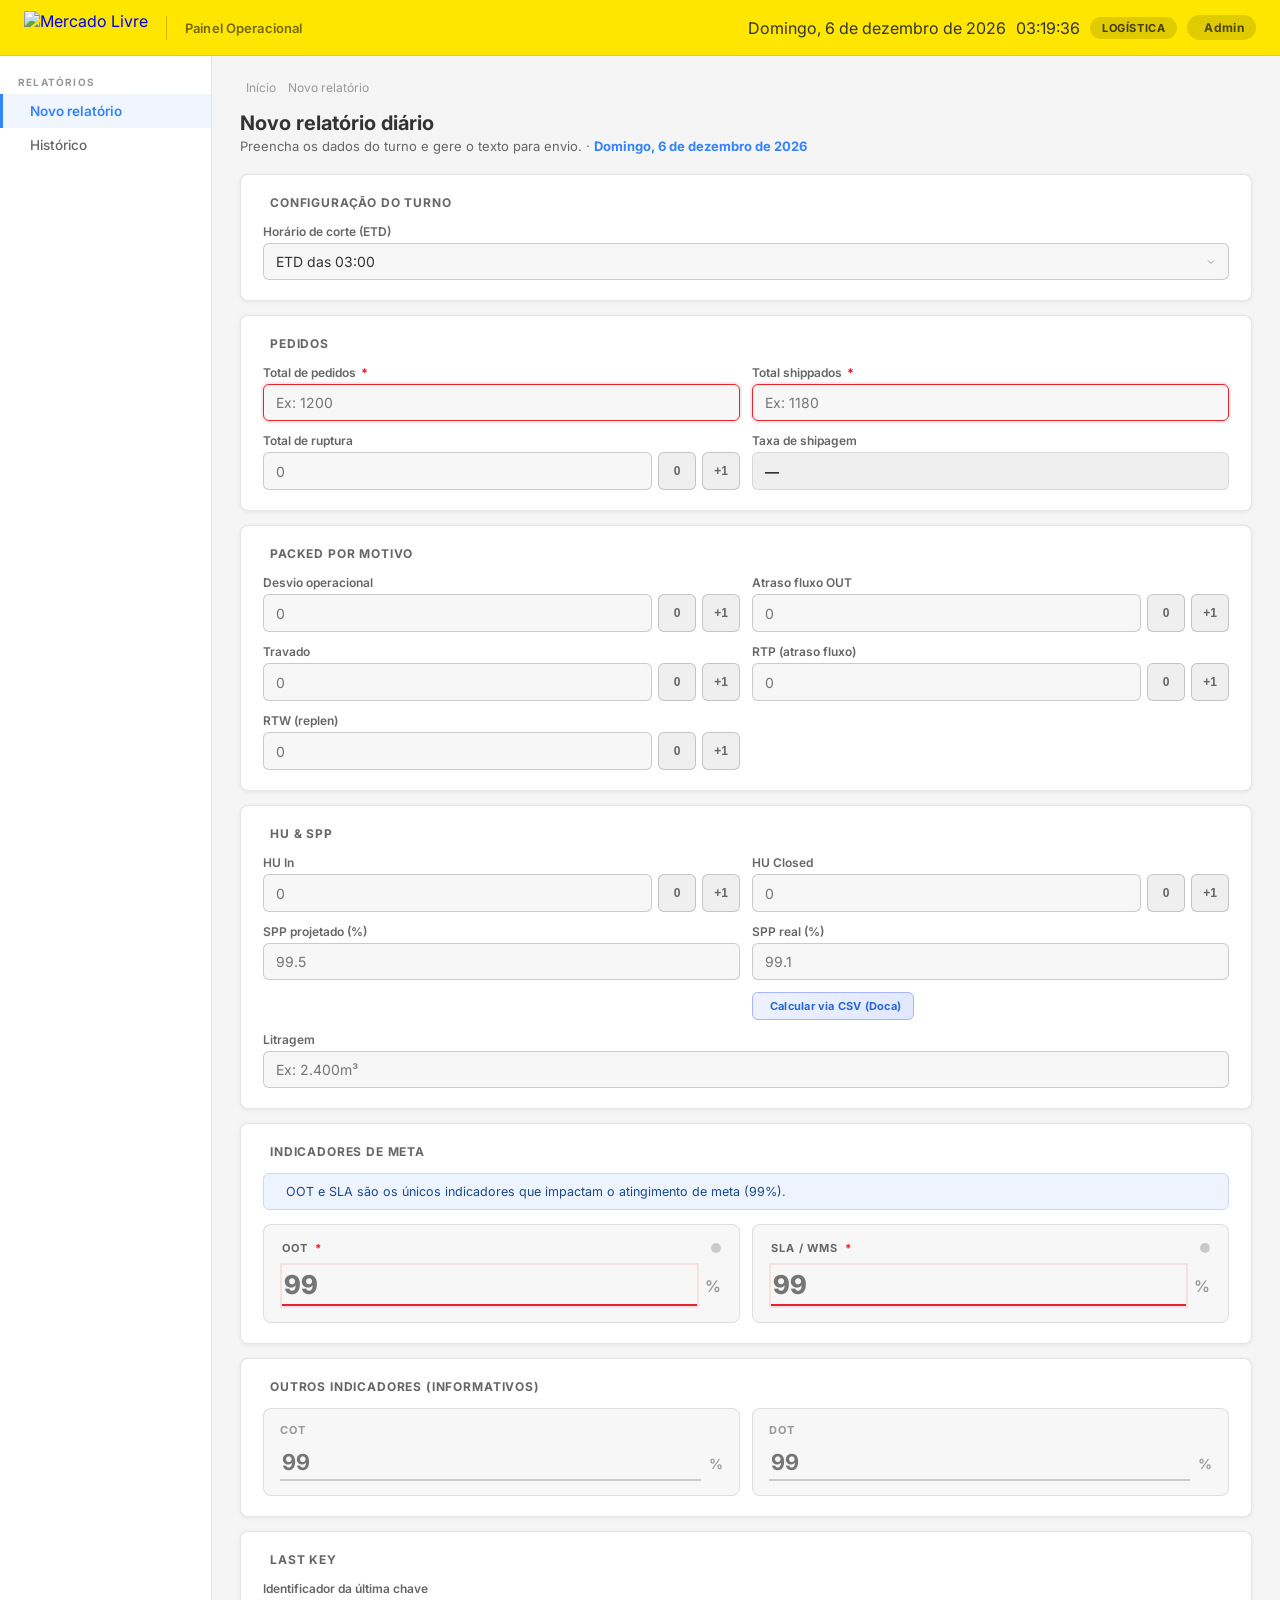
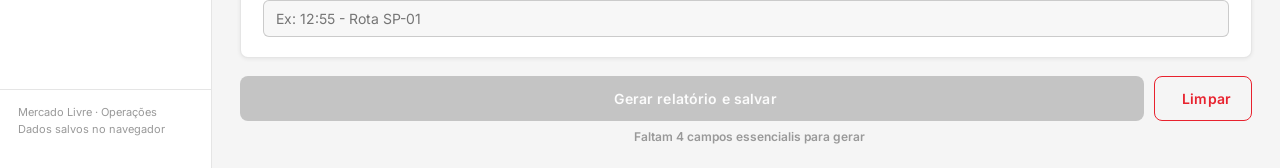
==== index.html @ 7a59d112 "Painel logístico + controle de docas admin (Firebase ML)" ====
<!DOCTYPE html>
<html lang="pt-BR">
<head>
<meta charset="UTF-8">
<meta name="viewport" content="width=device-width, initial-scale=1.0">
<title>Painel Logístico · Mercado Livre</title>
<link rel="icon" type="image/svg+xml" href="assets/favicon.svg">
<link rel="stylesheet" href="https://cdn.jsdelivr.net/npm/@tabler/icons-webfont@2.44.0/tabler-icons.min.css">
<link rel="stylesheet" href="style.css">

<!-- Bibliotecas externas -->
<script src="https://cdnjs.cloudflare.com/ajax/libs/Chart.js/4.4.1/chart.umd.js"></script>
</head>
<body>

<div id="app-root" class="app-root">

  <header class="header">
    <a class="header-brand" href="#">
      <img class="header-logo" src="https://bring.com.br/blog/wp-content/uploads/2018/05/Mercado-Livre-logo.png" alt="Mercado Livre">
    </a>
    <div class="header-div"></div>
    <span class="header-label">Painel Operacional</span>
    <div class="header-right">
      <span id="header-date"></span>
      <span id="header-clock"></span>
      <div class="header-badge">Logística</div>
      <a href="admin.html" class="header-admin-btn" title="Painel Administrativo">
        <i class="ti ti-shield-lock"></i>Admin
      </a>
    </div>
  </header>

  <div class="layout">
    <nav class="sidebar" aria-label="Navegação">
      <div class="sidebar-sec">Relatórios</div>
      <div class="nav-item active" id="nav-form" data-tab="form"><i class="ti ti-file-plus"></i>Novo relatório</div>
      <div class="nav-item" id="nav-hist" data-tab="hist"><i class="ti ti-history"></i>Histórico</div>
      <div class="sidebar-foot">
        <div class="sidebar-foot-txt">Mercado Livre · Operações<br>Dados salvos no navegador</div>
      </div>
    </nav>

    <main class="main">

      <!-- ── NOVO RELATÓRIO ── -->
      <section class="panel active" id="panel-form">
        <div class="breadcrumb"><i class="ti ti-home"></i><span>Início</span><i class="ti ti-chevron-right"></i><span>Novo relatório</span></div>
        <div class="pg-title">Novo relatório diário</div>
        <div class="pg-sub">Preencha os dados do turno e gere o texto para envio. · <strong id="pg-date-display" style="color:var(--ml-blue);"></strong></div>


        <div class="card">
          <div class="card-title"><i class="ti ti-clock"></i>Configuração do turno</div>
          <div class="g2">
            <div class="fld full">
              <label>Horário de corte (ETD)</label>
              <select id="etd">
                <option value="03">ETD das 03:00</option>
                <option value="01">ETD das 01:00</option>
                <option value="22">ETD das 22:00</option>
                <option value="21">ETD das 21:00</option>
              </select>
            </div>
          </div>
        </div>

        <div class="card">
          <div class="card-title"><i class="ti ti-package"></i>Pedidos</div>
          <div class="g2">
            <div class="fld"><label>Total de pedidos <span class="req-mark">*</span></label><input type="number" inputmode="numeric" id="totalPedidos" placeholder="Ex: 1200" min="0"></div>
            <div class="fld"><label>Total shippados <span class="req-mark">*</span></label><input type="number" inputmode="numeric" id="totalShippados" placeholder="Ex: 1180" min="0"></div>
            <div class="fld">
              <label>Total de ruptura</label>
              <div class="inline-inc">
                <input type="number" inputmode="numeric" id="ruptura" placeholder="0" min="0">
                <button class="btn-quick-inc" data-target="ruptura" data-val="0" type="button">0</button>
                <button class="btn-quick-inc" data-target="ruptura" data-add="1" type="button">+1</button>
              </div>
            </div>
            <div class="fld"><label>Taxa de shipagem</label><div class="computed" id="taxaShip">—</div></div>
          </div>
        </div>

        <div class="card">
          <div class="card-title"><i class="ti ti-box"></i>Packed por motivo</div>
          <div class="g2">
            <div class="fld">
              <label>Desvio operacional</label>
              <div class="inline-inc">
                <input type="number" inputmode="numeric" id="packedDesvio" placeholder="0" min="0">
                <button class="btn-quick-inc" data-target="packedDesvio" data-val="0" type="button">0</button>
                <button class="btn-quick-inc" data-target="packedDesvio" data-add="1" type="button">+1</button>
              </div>
            </div>
            <div class="fld">
              <label>Atraso fluxo OUT</label>
              <div class="inline-inc">
                <input type="number" inputmode="numeric" id="packedAtraso" placeholder="0" min="0">
                <button class="btn-quick-inc" data-target="packedAtraso" data-val="0" type="button">0</button>
                <button class="btn-quick-inc" data-target="packedAtraso" data-add="1" type="button">+1</button>
              </div>
            </div>
            <div class="fld">
              <label>Travado</label>
              <div class="inline-inc">
                <input type="number" inputmode="numeric" id="packedTravado" placeholder="0" min="0">
                <button class="btn-quick-inc" data-target="packedTravado" data-val="0" type="button">0</button>
                <button class="btn-quick-inc" data-target="packedTravado" data-add="1" type="button">+1</button>
              </div>
            </div>
            <div class="fld">
              <label>RTP (atraso fluxo)</label>
              <div class="inline-inc">
                <input type="number" inputmode="numeric" id="rtpRtp" placeholder="0" min="0">
                <button class="btn-quick-inc" data-target="rtpRtp" data-val="0" type="button">0</button>
                <button class="btn-quick-inc" data-target="rtpRtp" data-add="1" type="button">+1</button>
              </div>
            </div>
            <div class="fld">
              <label>RTW (replen)</label>
              <div class="inline-inc">
                <input type="number" inputmode="numeric" id="rtwReplen" placeholder="0" min="0">
                <button class="btn-quick-inc" data-target="rtwReplen" data-val="0" type="button">0</button>
                <button class="btn-quick-inc" data-target="rtwReplen" data-add="1" type="button">+1</button>
              </div>
            </div>
          </div>
        </div>

        <div class="card">
          <div class="card-title"><i class="ti ti-stack-2"></i>HU &amp; SPP</div>
          <div class="g2">
            <div class="fld">
              <label>HU In</label>
              <div class="inline-inc">
                <input type="number" inputmode="numeric" id="huIn" placeholder="0" min="0">
                <button class="btn-quick-inc" data-target="huIn" data-val="0" type="button">0</button>
                <button class="btn-quick-inc" data-target="huIn" data-add="1" type="button">+1</button>
              </div>
            </div>
            <div class="fld">
              <label>HU Closed</label>
              <div class="inline-inc">
                <input type="number" inputmode="numeric" id="huClosed" placeholder="0" min="0">
                <button class="btn-quick-inc" data-target="huClosed" data-val="0" type="button">0</button>
                <button class="btn-quick-inc" data-target="huClosed" data-add="1" type="button">+1</button>
              </div>
            </div>
            <div class="fld"><label>SPP projetado (%)</label><input type="number" id="sppProj" placeholder="99.5" step="0.1" min="0" max="100"></div>
            <div class="fld">
              <label>SPP real (%)</label>
              <input type="number" id="sppReal" placeholder="99.1" step="0.1" min="0" max="100">
              <div class="spp-csv-upload">
                <input type="file" id="csvSppFile" accept=".csv" style="display:none;">
                <button class="spp-csv-btn" type="button" id="btn-csv-spp">
                  <i class="ti ti-file-spreadsheet"></i>Calcular via CSV (Doca)
                </button>
              </div>
              <div class="spp-csv-result" id="sppCsvResult"></div>
            </div>
            <div class="fld full"><label>Litragem</label><input type="text" id="litragem" placeholder="Ex: 2.400m³"></div>
          </div>
        </div>

        <div class="card">
          <div class="card-title"><i class="ti ti-target"></i>Indicadores de meta</div>
          <div class="info-note" style="margin-bottom:14px;"><i class="ti ti-info-circle"></i>OOT e SLA são os únicos indicadores que impactam o atingimento de meta (99%).</div>
          <div class="kpi-meta-grid">
            <div class="kpi-meta-card">
              <div class="kpi-meta-label">OOT <span class="req-mark">*</span><span class="kpi-dot" id="d-oot"></span></div>
              <div class="kpi-meta-row"><input type="number" id="oot" placeholder="99" step="0.1" min="0" max="100"><span class="unit">%</span></div>
              <div id="tag-oot"></div>
            </div>
            <div class="kpi-meta-card">
              <div class="kpi-meta-label">SLA / WMS <span class="req-mark">*</span><span class="kpi-dot" id="d-sla"></span></div>
              <div class="kpi-meta-row"><input type="number" id="sla" placeholder="99" step="0.1" min="0" max="100"><span class="unit">%</span></div>
              <div id="tag-sla"></div>
            </div>
          </div>
          <div id="liveStatus" style="display:none;"></div>
        </div>

        <div class="card">
          <div class="card-title"><i class="ti ti-gauge"></i>Outros indicadores (informativos)</div>
          <div class="kpi-info-grid">
            <div class="kpi-info-card">
              <div class="kpi-info-label">COT</div>
              <div class="kpi-info-row"><input type="number" id="cot" placeholder="99" step="0.1" min="0" max="100"><span class="unit">%</span></div>
            </div>
            <div class="kpi-info-card">
              <div class="kpi-info-label">DOT</div>
              <div class="kpi-info-row"><input type="number" id="dot" placeholder="99" step="0.1" min="0" max="100"><span class="unit">%</span></div>
            </div>
          </div>
        </div>

        <div class="card">
          <div class="card-title"><i class="ti ti-key"></i>Last Key</div>
          <div class="g1">
            <div class="fld"><label>Identificador da última chave</label><input type="text" id="lastKey" placeholder="Ex: 12:55 - Rota SP-01"></div>
          </div>
        </div>

        <div style="display:flex;gap:10px;margin-top:18px;">
          <button class="btn btn-primary" id="btnGerar" disabled style="margin-top:0;flex:1;">
            <i class="ti ti-file-description"></i>Gerar relatório e salvar
          </button>
          <button class="btn btn-outline btn-danger" id="btn-limpar-campos" style="padding:13px 20px;border-radius:var(--radius);font-size:14px;">
            <i class="ti ti-eraser"></i>Limpar
          </button>
        </div>
        <div class="validation-counter" id="validationCounter">
          <i class="ti ti-alert-circle"></i>
          <span id="validationText">Preencha os campos essenciais para gerar</span>
        </div>

        <div id="outWrap" style="display:none;margin-top:18px;">
          <div class="card">
            <div class="out-header">
              <span class="out-label">Texto gerado</span>
              <div style="display:flex;gap:8px;">
                <button class="btn-copy" id="btn-copiar"><i class="ti ti-copy" style="font-size:13px;"></i>Copiar</button>
              </div>
            </div>
            <textarea id="output" readonly></textarea>
            <button class="btn btn-wa" id="btn-whatsapp">
              <i class="ti ti-brand-whatsapp"></i>Abrir no WhatsApp
            </button>
          </div>
        </div>
      </section>

      <!-- ── HISTÓRICO ── -->
      <section class="panel" id="panel-hist">
        <div class="breadcrumb"><i class="ti ti-home"></i><span>Início</span><i class="ti ti-chevron-right"></i><span>Histórico</span></div>
        <div class="pg-title">Histórico de relatórios</div>
        <div class="pg-sub">Relatórios salvos localmente neste navegador.</div>
        <div class="hist-toolbar">
          <span class="hist-count" id="histCount"></span>
          <div class="hist-actions">
            <button class="btn btn-green" id="btn-export-csv"><i class="ti ti-table-export"></i>Exportar tudo (CSV)</button>
            <button class="btn btn-danger" id="btn-limpar-tudo"><i class="ti ti-trash"></i>Limpar tudo</button>
          </div>
        </div>
        <div id="histList"></div>
      </section>

    </main>
  </div>

  <nav class="mobile-nav" aria-label="Navegação mobile">
    <button id="mnav-form" class="active" data-tab="form"><i class="ti ti-file-plus"></i>Relatório</button>
    <button id="mnav-hist" data-tab="hist"><i class="ti ti-history"></i>Histórico</button>
  </nav>

</div><!-- /app-root -->

<!-- Toast container -->
<div id="toast-container" class="toast-container"></div>

<!-- Modal de confirmação -->
<div id="confirm-modal" class="modal-overlay">
  <div class="modal-box">
    <div class="modal-header-custom" id="modal-title-el">
      <i class="ti ti-alert-triangle" style="color:var(--err);font-size:18px;"></i>Confirmar Ação
    </div>
    <div class="modal-body-custom" id="modal-message-el">
      Tem certeza que deseja realizar esta ação?
    </div>
    <div class="modal-footer-custom">
      <button class="modal-btn-cancel" id="modal-cancel-btn">Cancelar</button>
      <button class="modal-btn-confirm" id="modal-confirm-btn">Confirmar</button>
    </div>
  </div>
</div>

<script src="app.js"></script>
</body>
</html>
---- style.css ----
/* ════════════════════════════════════════════════════════
   style.css — Painel Logístico · Mercado Livre
   ════════════════════════════════════════════════════════ */
@import url('https://fonts.googleapis.com/css2?family=Inter:wght@400;500;600;700;800&display=swap');

*,*::before,*::after{box-sizing:border-box;margin:0;padding:0;}
:root{
  --ml-yellow:#FFE600;
  --ml-yellow-dk:#E6CF00;
  --ml-blue:#3483FA;
  --ml-blue-dk:#2968D4;
  --ml-navy:#1a1a2e;
  --ml-dark:#111111;
  --bg:#F5F5F5;
  --surface:#FFFFFF;
  --surface2:#F7F7F7;
  --surface3:#EFEFEF;
  --border:rgba(0,0,0,0.10);
  --border2:rgba(0,0,0,0.18);
  --text:#333333;
  --text2:#666666;
  --text3:#999999;
  --ok:#00A650;
  --ok-bg:#E8F7EE;
  --warn:#FF7733;
  --warn-bg:#FFF3EC;
  --err:#E8222E;
  --err-bg:#FDECEA;
  --radius:8px;
  --radius-sm:6px;
  --shadow:0 1px 4px rgba(0,0,0,0.07);
}
html{font-size:16px;}
body{font-family:'Inter', -apple-system, BlinkMacSystemFont, 'Segoe UI', Roboto, sans-serif;background:var(--bg);color:var(--text);min-height:100vh;}

/* ════════════════════════════════════════
   TELA DE LOGIN
   ════════════════════════════════════════ */
.login-screen{
  min-height:100vh;display:flex;align-items:center;justify-content:center;
  background:linear-gradient(160deg,#FFE600 0%,#ffd000 55%,#ffb800 100%);
  padding:20px;
}
.login-box{
  background:#fff;border-radius:16px;box-shadow:0 20px 50px rgba(0,0,0,0.18);
  padding:36px 32px;width:100%;max-width:380px;text-align:center;
}
.login-logo{height:38px;margin:0 auto 6px;display:block;}
.login-title{font-size:20px;font-weight:800;color:var(--text);margin-top:10px;}
.login-sub{font-size:13px;color:var(--text2);margin-top:4px;margin-bottom:22px;}
.login-form{display:flex;flex-direction:column;gap:14px;text-align:left;}
.login-error{
  background:var(--err-bg);color:#a00010;border:1px solid #f3b8bd;
  border-radius:var(--radius-sm);padding:8px 12px;font-size:12.5px;text-align:left;
}
.login-toggle{
  background:none;border:none;color:var(--ml-blue);font-size:12.5px;font-weight:600;
  margin-top:16px;cursor:pointer;font-family:inherit;
}
.login-toggle:hover{text-decoration:underline;}

/* ════════════════════════════════════════
   HEADER
   ════════════════════════════════════════ */
.header{background:var(--ml-yellow);height:56px;display:flex;align-items:center;padding:0 24px;gap:0;border-bottom:1.5px solid var(--ml-yellow-dk);}
.header-brand{display:flex;align-items:center;gap:10px;text-decoration:none;}
.header-logo{height:34px;width:auto;display:block;}
.header-div{width:1px;height:24px;background:rgba(0,0,0,0.2);margin:0 18px;}
.header-label{font-size:13px;font-weight:600;color:rgba(0,0,0,0.55);letter-spacing:.01em;}
.header-right{margin-left:auto;display:flex;align-items:center;gap:10px;}
.header-badge{background:rgba(0,0,0,0.12);color:rgba(0,0,0,0.7);font-size:11px;font-weight:700;padding:4px 12px;border-radius:20px;letter-spacing:.05em;text-transform:uppercase;}

/* Indicador de sincronização com a nuvem */
.header-sync{display:flex;align-items:center;color:rgba(0,0,0,0.55);font-size:16px;}
.header-sync.sync-busy{color:var(--ml-blue-dk);animation:pulse 1.2s infinite;}
.header-sync.sync-error{color:#a00010;}
@keyframes pulse{0%,100%{opacity:1;}50%{opacity:.4;}}

/* Botão Admin */
.header-admin-btn{display:inline-flex;align-items:center;gap:5px;background:rgba(0,0,0,0.12);color:rgba(0,0,0,0.65);font-size:12px;font-weight:700;padding:5px 12px;border-radius:20px;text-decoration:none;letter-spacing:.03em;transition:background .14s;}
.header-admin-btn:hover{background:rgba(0,0,0,0.22);}
.header-admin-btn i{font-size:14px;}

/* Usuário logado + botão de logout */
.header-user{display:flex;align-items:center;gap:6px;background:rgba(0,0,0,0.06);padding:4px 6px 4px 12px;border-radius:20px;}
.header-user-email{font-size:11.5px;font-weight:600;color:rgba(0,0,0,0.6);max-width:160px;overflow:hidden;text-overflow:ellipsis;white-space:nowrap;}
.header-logout-btn{background:none;border:none;cursor:pointer;color:rgba(0,0,0,0.55);font-size:15px;width:26px;height:26px;border-radius:50%;display:flex;align-items:center;justify-content:center;transition:background .15s;}
.header-logout-btn:hover{background:rgba(0,0,0,0.1);}

/* ════════════════════════════════════════
   LAYOUT
   ════════════════════════════════════════ */
.layout{display:flex;min-height:calc(100vh - 56px);}

/* ════════════════════════════════════════
   SIDEBAR
   ════════════════════════════════════════ */
.sidebar{width:212px;background:#FFFFFF;border-right:1px solid var(--border);display:flex;flex-direction:column;padding:20px 0 16px;flex-shrink:0;}
.sidebar-sec{font-size:10px;font-weight:700;color:var(--text3);letter-spacing:.12em;text-transform:uppercase;padding:0 18px 6px;margin-top:18px;}
.sidebar-sec:first-child{margin-top:0;}
.nav-item{display:flex;align-items:center;gap:9px;padding:9px 18px;font-size:13.5px;font-weight:500;color:var(--text2);cursor:pointer;border-left:3px solid transparent;transition:all .12s;user-select:none;border-radius:0;}
.nav-item i{font-size:17px;flex-shrink:0;}
.nav-item:hover{background:var(--surface2);color:var(--text);}
.nav-item.active{background:rgba(52,131,250,.07);color:var(--ml-blue);border-left-color:var(--ml-blue);font-weight:600;}
.sidebar-foot{margin-top:auto;padding:14px 18px;border-top:1px solid var(--border);}
.sidebar-foot-txt{font-size:11px;color:var(--text3);line-height:1.55;}

/* ════════════════════════════════════════
   MAIN / PANELS
   ════════════════════════════════════════ */
.main{flex:1;padding:24px 28px;overflow-x:hidden;}
.panel{display:none;}
.panel.active{display:block;}
.pg-title{font-size:20px;font-weight:700;color:var(--text);margin-bottom:3px;}
.pg-sub{font-size:13px;color:var(--text2);margin-bottom:20px;}

/* ════════════════════════════════════════
   BREADCRUMB
   ════════════════════════════════════════ */
.breadcrumb{display:flex;align-items:center;gap:6px;font-size:12px;color:var(--text3);margin-bottom:16px;}
.breadcrumb i{font-size:13px;}

/* ════════════════════════════════════════
   CARDS
   ════════════════════════════════════════ */
.card{background:var(--surface);border-radius:var(--radius);border:1px solid var(--border);box-shadow:var(--shadow);padding:20px 22px;transition:box-shadow .18s,border-color .18s;}
.card:hover{box-shadow:0 4px 16px rgba(0,0,0,0.08);border-color:rgba(0,0,0,0.14);}
.card+.card{margin-top:14px;}
.card-title{font-size:12px;font-weight:700;color:var(--text2);text-transform:uppercase;letter-spacing:.07em;margin-bottom:14px;display:flex;align-items:center;gap:7px;}
.card-title i{font-size:15px;color:var(--ml-blue);}

/* ════════════════════════════════════════
   GRID
   ════════════════════════════════════════ */
.g2{display:grid;grid-template-columns:1fr 1fr;gap:12px;}
.g3{display:grid;grid-template-columns:1fr 1fr 1fr;gap:12px;}
.g4{display:grid;grid-template-columns:1fr 1fr 1fr 1fr;gap:12px;}
.g1{display:grid;grid-template-columns:1fr;gap:12px;}
.full{grid-column:1/-1;}

/* ════════════════════════════════════════
   FORM
   ════════════════════════════════════════ */
.fld{display:flex;flex-direction:column;gap:4px;}
.fld label{font-size:12px;font-weight:600;color:var(--text2);}
.req-mark{color:var(--err);font-weight:800;margin-left:2px;}
.fld input,.fld select,.fld textarea{
  background:var(--surface2);
  border:1px solid var(--border2);
  border-radius:var(--radius-sm);
  padding:9px 12px;
  font-size:14px;
  color:var(--text);
  font-family:inherit;
  outline:none;
  transition:border-color .14s,box-shadow .14s;
  width:100%;
}
.fld input:focus,.fld select:focus{border-color:var(--ml-blue);box-shadow:0 0 0 3px rgba(52,131,250,.12);}
.fld select{appearance:none;background-image:url("data:image/svg+xml,%3Csvg xmlns='http://www.w3.org/2000/svg' width='12' height='12' viewBox='0 0 24 24' fill='none' stroke='%23999' stroke-width='2'%3E%3Cpath d='M6 9l6 6 6-6'/%3E%3C/svg%3E");background-repeat:no-repeat;background-position:right 11px center;padding-right:30px;}
.computed{background:var(--surface3);border:1px solid var(--border);border-radius:var(--radius-sm);padding:9px 12px;font-size:14px;font-weight:700;color:var(--text);min-height:38px;display:flex;align-items:center;}
.inline-inc{display:flex;gap:6px;}

/* ════════════════════════════════════════
   KPI — OOT + SLA (impactam meta)
   ════════════════════════════════════════ */
.kpi-meta-grid{display:grid;grid-template-columns:1fr 1fr;gap:12px;}
.kpi-meta-card{background:var(--surface2);border:1px solid var(--border);border-radius:var(--radius);padding:16px 18px;transition:border-color .14s;}
.kpi-meta-card:focus-within{border-color:var(--ml-blue);}
.kpi-meta-label{font-size:11px;font-weight:700;color:var(--text2);text-transform:uppercase;letter-spacing:.08em;margin-bottom:10px;display:flex;align-items:center;gap:5px;justify-content:flex-start;}
.kpi-meta-label .kpi-dot{margin-left:auto;}
.kpi-meta-row{display:flex;align-items:center;gap:8px;}
.kpi-meta-row input{flex:1;background:transparent;border:none;border-bottom:2px solid var(--border2);border-radius:0;padding:4px 2px;font-size:26px;font-weight:800;color:var(--text);font-family:inherit;outline:none;width:100%;}
.kpi-meta-row input:focus{border-bottom-color:var(--ml-blue);}
.kpi-meta-row .unit{font-size:16px;font-weight:600;color:var(--text3);}
.kpi-dot{width:10px;height:10px;border-radius:50%;background:var(--border2);transition:background .25s;flex-shrink:0;}
.kpi-dot.ok{background:var(--ok);}
.kpi-dot.warn{background:var(--warn);}
.kpi-dot.err{background:var(--err);}
.meta-tag{display:inline-flex;align-items:center;gap:4px;font-size:10px;font-weight:700;padding:2px 8px;border-radius:20px;margin-top:8px;letter-spacing:.03em;}
.meta-tag.ok{background:var(--ok-bg);color:#005e2e;}
.meta-tag.warn{background:var(--warn-bg);color:#b34c00;}
.meta-tag.err{background:var(--err-bg);color:#a00010;}
.meta-tag.gray{background:var(--surface3);color:var(--text3);border:1px solid var(--border);}

/* ════════════════════════════════════════
   KPI — COT/DOT (informativos)
   ════════════════════════════════════════ */
.kpi-info-grid{display:grid;grid-template-columns:1fr 1fr;gap:12px;}
.kpi-info-card{background:var(--surface2);border:1px solid var(--border);border-radius:var(--radius);padding:14px 16px;}
.kpi-info-label{font-size:11px;font-weight:700;color:var(--text3);text-transform:uppercase;letter-spacing:.07em;margin-bottom:8px;}
.kpi-info-row{display:flex;align-items:center;gap:8px;}
.kpi-info-row input{flex:1;background:transparent;border:none;border-bottom:2px solid var(--border2);border-radius:0;padding:4px 2px;font-size:22px;font-weight:700;color:var(--text2);font-family:inherit;outline:none;width:100%;}
.kpi-info-row input:focus{border-bottom-color:var(--ml-blue);}
.kpi-info-row .unit{font-size:14px;font-weight:600;color:var(--text3);}

/* ════════════════════════════════════════
   STATUS
   ════════════════════════════════════════ */
.status-bar{display:flex;align-items:center;gap:9px;padding:10px 14px;border-radius:var(--radius-sm);font-size:13px;font-weight:600;margin-top:12px;border-left:4px solid;}
.status-bar.ok{background:var(--ok-bg);color:#005e2e;border-left-color:var(--ok);}
.status-bar.warn{background:var(--warn-bg);color:#b34c00;border-left-color:var(--warn);}
.status-bar.err{background:var(--err-bg);color:#a00010;border-left-color:var(--err);}
.status-bar i{font-size:17px;}

/* ════════════════════════════════════════
   BUTTONS
   ════════════════════════════════════════ */
.btn{display:inline-flex;align-items:center;justify-content:center;gap:7px;padding:10px 18px;border-radius:var(--radius-sm);font-size:14px;font-weight:600;cursor:pointer;font-family:inherit;border:none;transition:all .13s;letter-spacing:.01em;}
.btn i{font-size:17px;}
.btn-primary{background:var(--ml-blue);color:#fff;width:100%;margin-top:18px;padding:13px;border-radius:var(--radius);}
.btn-primary:hover{background:var(--ml-blue-dk);}
.btn-primary:active{transform:scale(.99);}
.btn-primary:disabled{background:#b0b0b0;cursor:not-allowed;opacity:0.7;}
.btn-primary:disabled:hover{background:#b0b0b0;}
.btn-primary:disabled:active{transform:none;}
.btn-wa{background:#25D366;color:#fff;width:100%;margin-top:10px;padding:12px;border-radius:var(--radius);}
.btn-wa:hover{background:#1ebd5d;}
.btn-outline{background:none;border:1.5px solid var(--border2);color:var(--text);}
.btn-outline:hover{background:var(--surface2);}
.btn-green{background:none;border:1.5px solid var(--ok);color:var(--ok);}
.btn-green:hover{background:var(--ok-bg);}
.btn-danger{background:none;border:1.5px solid var(--err);color:var(--err);}
.btn-danger:hover{background:var(--err-bg);}
.btn-copy{display:inline-flex;align-items:center;gap:4px;padding:5px 12px;background:none;border:1.5px solid var(--ml-blue);border-radius:var(--radius-sm);font-size:12px;font-weight:700;color:var(--ml-blue);cursor:pointer;font-family:inherit;transition:background .14s;}
.btn-copy:hover{background:rgba(52,131,250,.07);}

/* ════════════════════════════════════════
   OUTPUT
   ════════════════════════════════════════ */
.out-header{display:flex;align-items:center;justify-content:space-between;margin-bottom:8px;flex-wrap:wrap;gap:8px;}
.out-label{font-size:12px;font-weight:700;color:var(--text2);text-transform:uppercase;letter-spacing:.06em;}
textarea#output{width:100%;min-height:220px;background:var(--surface2);border:1px solid var(--border);border-radius:var(--radius-sm);padding:12px;font-size:12.5px;font-family:'Courier New',monospace;color:var(--text);resize:vertical;line-height:1.65;outline:none;}

/* ════════════════════════════════════════
   HISTORY
   ════════════════════════════════════════ */
.hist-toolbar{display:flex;align-items:center;justify-content:space-between;margin-bottom:16px;flex-wrap:wrap;gap:10px;}
.hist-count{font-size:13px;color:var(--text2);}
.hist-actions{display:flex;gap:8px;flex-wrap:wrap;}
.hist-item{display:flex;align-items:flex-start;gap:12px;padding:14px 16px;background:var(--surface);border:1px solid var(--border);border-radius:var(--radius-sm);margin-bottom:9px;cursor:pointer;transition:box-shadow .13s,border-color .13s;}
.hist-item:hover{box-shadow:0 4px 16px rgba(0,0,0,0.07);border-color:var(--ml-blue);}
.hist-icon{width:38px;height:38px;border-radius:var(--radius-sm);background:rgba(52,131,250,.09);display:flex;align-items:center;justify-content:center;flex-shrink:0;}
.hist-icon i{font-size:19px;color:var(--ml-blue);}
.hist-date{font-size:14px;font-weight:700;color:var(--text);}
.hist-meta{font-size:12px;color:var(--text2);margin-top:2px;}
.hist-author{display:inline-flex;align-items:center;gap:3px;color:var(--text3);font-size:11.5px;margin-left:6px;}
.hist-author i{font-size:12px;}
.hist-pills{display:flex;flex-wrap:wrap;gap:4px;margin-top:7px;}
.pill{font-size:11px;font-weight:700;padding:2px 8px;border-radius:20px;letter-spacing:.02em;}
.pill-ok{background:var(--ok-bg);color:#005e2e;}
.pill-warn{background:var(--warn-bg);color:#b34c00;}
.pill-err{background:var(--err-bg);color:#a00010;}
.pill-gray{background:var(--surface3);color:var(--text2);border:1px solid var(--border);}
.hist-del{background:none;border:none;cursor:pointer;color:var(--text3);padding:5px;border-radius:5px;flex-shrink:0;transition:color .13s,background .13s;margin-left:auto;}
.hist-del:hover{color:var(--err);background:var(--err-bg);}
.hist-del i{font-size:17px;}
.empty-state{text-align:center;padding:48px 20px;color:var(--text2);}
.empty-state i{font-size:44px;display:block;margin-bottom:10px;color:var(--text3);}
.empty-state p{font-size:13px;margin-top:4px;color:var(--text3);}

/* ════════════════════════════════════════
   DASHBOARD
   ════════════════════════════════════════ */
.dash-topbar{display:flex;align-items:center;gap:12px;margin-bottom:18px;flex-wrap:wrap;}
.dash-topbar label{font-size:13px;font-weight:600;color:var(--text2);}
.dash-topbar select{background:var(--surface);border:1px solid var(--border2);border-radius:var(--radius-sm);padding:7px 30px 7px 11px;font-size:13px;color:var(--text);font-family:inherit;outline:none;appearance:none;background-image:url("data:image/svg+xml,%3Csvg xmlns='http://www.w3.org/2000/svg' width='12' height='12' viewBox='0 0 24 24' fill='none' stroke='%23999' stroke-width='2'%3E%3Cpath d='M6 9l6 6 6-6'/%3E%3C/svg%3E");background-repeat:no-repeat;background-position:right 9px center;min-width:150px;}
.kpi-summary{display:grid;grid-template-columns:repeat(auto-fit,minmax(150px,1fr));gap:12px;margin-bottom:22px;}
.kpi-stat{background:var(--surface);border:1px solid var(--border);border-radius:var(--radius-sm);padding:14px 16px;box-shadow:var(--shadow);}
.kpi-stat .ks-label{font-size:11px;font-weight:700;color:var(--text2);text-transform:uppercase;letter-spacing:.07em;margin-bottom:5px;}
.kpi-stat .ks-val{font-size:26px;font-weight:800;line-height:1;}
.kpi-stat .ks-sub{font-size:11px;color:var(--text3);margin-top:3px;}
.kpi-stat .ks-badge{display:inline-block;font-size:10px;font-weight:700;padding:2px 7px;border-radius:10px;margin-top:5px;}
.chart-card{background:var(--surface);border:1px solid var(--border);border-radius:var(--radius);padding:18px 20px;box-shadow:var(--shadow);}
.chart-header{display:flex;align-items:center;justify-content:space-between;margin-bottom:14px;flex-wrap:wrap;gap:10px;}
.chart-title{font-size:13px;font-weight:700;color:var(--text);}
.legend{display:flex;flex-wrap:wrap;gap:12px;}
.legend-item{display:flex;align-items:center;gap:5px;font-size:12px;font-weight:600;color:var(--text2);}
.legend-sq{width:11px;height:11px;border-radius:3px;flex-shrink:0;}
.meta-ref-line{display:flex;align-items:center;gap:6px;font-size:11px;color:var(--text3);margin-top:6px;}

/* ════════════════════════════════════════
   NOTA INFORMATIVA
   ════════════════════════════════════════ */
.info-note{display:flex;align-items:flex-start;gap:8px;background:#EEF4FF;border:1px solid #c5d9f9;border-radius:var(--radius-sm);padding:10px 14px;font-size:12.5px;color:#1a4a8a;margin-top:0;}
.info-note i{font-size:16px;flex-shrink:0;margin-top:1px;}

/* ════════════════════════════════════════
   QUICK INCREMENT
   ════════════════════════════════════════ */
.btn-quick-inc{background:var(--surface3);border:1px solid var(--border2);border-radius:var(--radius-sm);color:var(--text2);font-size:12px;font-weight:700;width:38px;height:38px;display:flex;align-items:center;justify-content:center;cursor:pointer;transition:all 0.1s;flex-shrink:0;}
.btn-quick-inc:hover{background:var(--border2);color:var(--text);}
.btn-quick-inc:active{transform:scale(0.95);}

/* ════════════════════════════════════════
   TOAST
   ════════════════════════════════════════ */
.toast-container{position:fixed;bottom:20px;right:20px;z-index:9999;display:flex;flex-direction:column;gap:10px;pointer-events:none;}
.toast{pointer-events:auto;background-color:#ffffff;border-left:5px solid var(--ml-blue);box-shadow:0 10px 25px rgba(0,0,0,0.1);padding:14px 20px;border-radius:8px;display:flex;align-items:center;gap:12px;min-width:300px;max-width:420px;transform:translateX(120%);opacity:0;transition:transform 0.3s cubic-bezier(0.175, 0.885, 0.32, 1.275), opacity 0.3s;}
.toast.show{transform:translateX(0);opacity:1;}
.toast-icon{font-size:1.25rem;display:flex;align-items:center;justify-content:center;}
.toast-message{font-size:13px;font-weight:700;color:#1f2937;flex-grow:1;}
.toast-close{background:none;border:none;cursor:pointer;font-size:1.2rem;color:#9ca3af;padding:0;width:auto;display:flex;align-items:center;}
.toast-close:hover{color:#4b5563;}
.toast-success{border-left-color:var(--ok);}
.toast-info{border-left-color:var(--ml-blue);}
.toast-warning{border-left-color:var(--warn);}
.toast-error{border-left-color:var(--err);}

/* ════════════════════════════════════════
   MODAL DE CONFIRMAÇÃO
   ════════════════════════════════════════ */
.modal-overlay{position:fixed;top:0;left:0;width:100vw;height:100vh;background:rgba(0,0,0,0.45);backdrop-filter:blur(2px);z-index:10000;display:flex;align-items:center;justify-content:center;opacity:0;pointer-events:none;transition:opacity 0.2s ease;}
.modal-overlay.show{opacity:1;pointer-events:auto;}
.modal-box{background:#ffffff;border-radius:var(--radius);box-shadow:0 10px 30px rgba(0,0,0,0.25);width:100%;max-width:400px;overflow:hidden;transform:scale(0.9);transition:transform 0.2s cubic-bezier(0.175, 0.885, 0.32, 1.275);}
.modal-overlay.show .modal-box{transform:scale(1);}
.modal-header-custom{padding:16px 20px;background:var(--surface2);border-bottom:1px solid var(--border);font-weight:700;font-size:14px;color:var(--text);display:flex;align-items:center;gap:8px;}
.modal-body-custom{padding:20px;font-size:14px;color:var(--text2);line-height:1.5;}
.modal-footer-custom{padding:14px 20px;background:var(--surface2);border-top:1px solid var(--border);display:flex;justify-content:flex-end;gap:10px;}
.modal-footer-custom button{width:auto;padding:8px 16px;font-size:13px;font-weight:600;border-radius:var(--radius-sm);cursor:pointer;border:none;transition:all 0.1s;}
.modal-btn-cancel{background:var(--surface3);color:var(--text2);border:1px solid var(--border2) !important;}
.modal-btn-cancel:hover{background:var(--border2);}
.modal-btn-confirm{background:var(--err);color:#ffffff;}
.modal-btn-confirm:hover{background:#c71e28;}

/* ════════════════════════════════════════
   IMPORTADOR INTELIGENTE
   ════════════════════════════════════════ */
.import-section{background:linear-gradient(135deg, #eef2ff 0%, #e0e7ff 100%);border:1px solid #c7d2fe;border-radius:var(--radius);padding:16px;margin-bottom:20px;}
.import-title{font-size:12px;font-weight:700;color:var(--ml-blue-dk);text-transform:uppercase;letter-spacing:.06em;margin-bottom:10px;display:flex;align-items:center;gap:6px;}
.import-textarea{width:100%;min-height:70px;padding:10px 12px;border:1px solid #a5b4fc;border-radius:var(--radius-sm);font-size:13px;color:var(--text);background-color:#ffffff;resize:vertical;transition:border 0.2s;font-weight:500;margin-bottom:10px;font-family:inherit;}
.import-textarea:focus{outline:none;border-color:var(--ml-blue);box-shadow:0 0 0 3px rgba(52,131,250,.2);}
.import-btn-row{display:flex;gap:8px;}

/* ════════════════════════════════════════
   CSV UPLOAD PARA SPP REAL
   ════════════════════════════════════════ */
.spp-csv-upload{margin-top:6px;}
.spp-csv-btn{display:inline-flex;align-items:center;gap:5px;padding:6px 12px;background:linear-gradient(135deg, #eef2ff 0%, #e0e7ff 100%);border:1px solid #a5b4fc;border-radius:var(--radius-sm);font-size:11px;font-weight:700;color:var(--ml-blue-dk);cursor:pointer;font-family:inherit;transition:all 0.15s;letter-spacing:.02em;}
.spp-csv-btn:hover{background:linear-gradient(135deg, #e0e7ff 0%, #c7d2fe 100%);border-color:var(--ml-blue);}
.spp-csv-btn:active{transform:scale(0.97);}
.spp-csv-btn i{font-size:13px;}
.spp-csv-result{margin-top:8px;padding:10px 12px;background:var(--ok-bg);border:1px solid #a3dbb8;border-radius:var(--radius-sm);font-size:12px;color:#005e2e;display:none;line-height:1.6;}
.spp-csv-result strong{font-weight:800;font-size:13px;}
.spp-csv-result .csv-detail{display:flex;justify-content:space-between;gap:8px;flex-wrap:wrap;}

/* ════════════════════════════════════════
   VALIDAÇÃO DO FORMULÁRIO
   ════════════════════════════════════════ */
.validation-counter{text-align:center;font-size:12px;font-weight:600;color:var(--text3);margin-top:8px;display:flex;align-items:center;justify-content:center;gap:6px;transition:color 0.2s;}
.validation-counter.complete{color:var(--ok);}
.validation-counter i{font-size:14px;}
.fld-missing input,
.fld-missing select{border-color:var(--err) !important;box-shadow:0 0 0 2px rgba(232, 34, 46, 0.1) !important;}

/* ════════════════════════════════════════
   RESPONSIVO
   ════════════════════════════════════════ */
@media(max-width:768px){
  .sidebar{display:none;}
  .main{padding:16px 14px;}
  .g2,.g3,.g4{grid-template-columns:1fr;}
  .kpi-meta-grid,.kpi-info-grid{grid-template-columns:1fr 1fr;}
  .kpi-summary{grid-template-columns:1fr 1fr;}
  .header-div,.header-label,.header-user-email{display:none;}
  .hist-actions{flex-direction:column;width:100%;}
  .mobile-nav{display:flex!important;}
  .dash-topbar{flex-direction:column;align-items:stretch;}
  .dash-topbar select{width:100%;}
}
.mobile-nav{display:none;background:#fff;border-top:1px solid var(--border);}
.mobile-nav button{flex:1;padding:11px 4px;background:none;border:none;color:var(--text3);font-size:11px;font-weight:600;cursor:pointer;display:flex;flex-direction:column;align-items:center;gap:4px;border-bottom:2px solid transparent;font-family:inherit;}
.mobile-nav button i{font-size:20px;}
.mobile-nav button.active{color:var(--ml-blue);border-bottom-color:var(--ml-blue);}
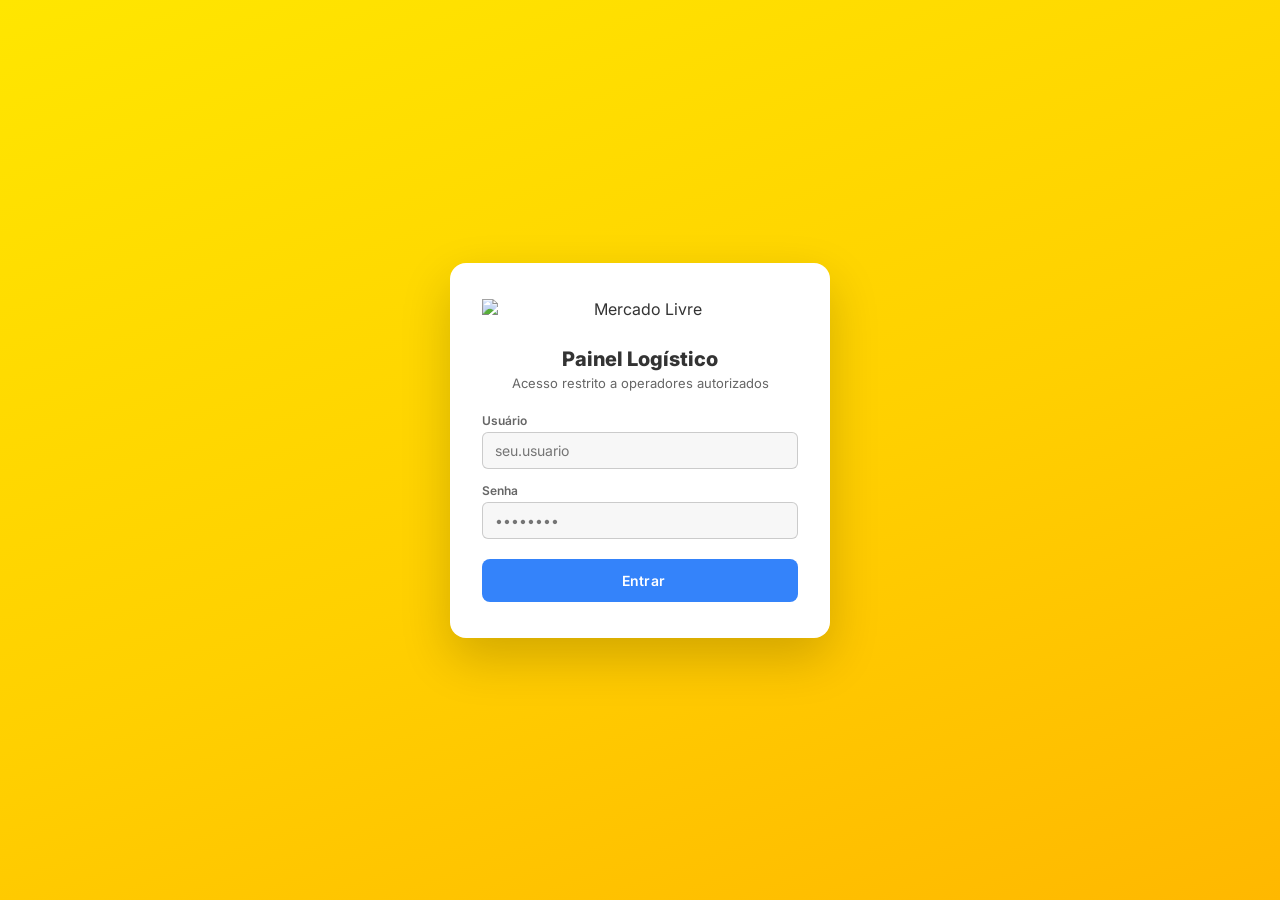
==== commit 2a6c95b6: "Adiciona login Firebase + unifica painel logístico e controle de docas - Login via Firebase (tiago-1" ====
--- a/index.html
+++ b/index.html
@@ -7,13 +7,47 @@
 <link rel="icon" type="image/svg+xml" href="assets/favicon.svg">
 <link rel="stylesheet" href="https://cdn.jsdelivr.net/npm/@tabler/icons-webfont@2.44.0/tabler-icons.min.css">
 <link rel="stylesheet" href="style.css">
-
-<!-- Bibliotecas externas -->
 <script src="https://cdnjs.cloudflare.com/ajax/libs/Chart.js/4.4.1/chart.umd.js"></script>
+<script src="https://www.gstatic.com/firebasejs/10.8.0/firebase-app-compat.js"></script>
+<script src="https://www.gstatic.com/firebasejs/10.8.0/firebase-auth-compat.js"></script>
+<script src="https://www.gstatic.com/firebasejs/10.8.0/firebase-firestore-compat.js"></script>
+<script src="js/firebase-config.js"></script>
 </head>
 <body>
 
-<div id="app-root" class="app-root">
+<!-- ── TELA DE LOGIN ── -->
+<div id="login-screen" class="login-screen">
+  <div class="login-box">
+    <img class="login-logo" src="https://bring.com.br/blog/wp-content/uploads/2018/05/Mercado-Livre-logo.png" alt="Mercado Livre">
+    <h1 class="login-title">Painel Logístico</h1>
+    <p class="login-sub">Acesso restrito a operadores autorizados</p>
+    <form id="login-form" class="login-form">
+      <div class="fld">
+        <label>Usuário</label>
+        <input type="text" id="login-usuario" placeholder="seu.usuario" autocomplete="username" autocapitalize="none" required>
+      </div>
+      <div class="fld">
+        <label>Senha</label>
+        <input type="password" id="login-senha" placeholder="••••••••" autocomplete="current-password" required>
+      </div>
+      <div id="login-error" class="login-error" style="display:none;"></div>
+      <button type="submit" class="btn btn-primary" id="login-submit-btn" style="margin-top:6px;">
+        <i class="ti ti-login-2"></i>Entrar
+      </button>
+    </form>
+  </div>
+</div>
+
+<!-- ── ACESSO NEGADO ── -->
+<div id="access-denied" style="display:none;min-height:100vh;background:var(--bg, #F5F5F5);display:none;align-items:center;justify-content:center;flex-direction:column;gap:16px;text-align:center;padding:20px;">
+  <i class="ti ti-shield-off" style="font-size:56px;color:#E8222E;"></i>
+  <strong style="font-size:20px;">Acesso Restrito</strong>
+  <p style="color:#666;font-size:14px;max-width:280px;">Seu usuário não tem permissão de administrador. Entre em contato com o responsável.</p>
+  <button id="denied-logout-btn" class="btn btn-outline" style="margin-top:8px;">Sair</button>
+</div>
+
+<!-- ── APLICAÇÃO PRINCIPAL ── -->
+<div id="app-root" class="app-root" style="display:none;">
 
   <header class="header">
     <a class="header-brand" href="#">
@@ -25,9 +59,15 @@
       <span id="header-date"></span>
       <span id="header-clock"></span>
       <div class="header-badge">Logística</div>
-      <a href="admin.html" class="header-admin-btn" title="Painel Administrativo">
-        <i class="ti ti-shield-lock"></i>Admin
+      <a href="admin.html" class="header-admin-btn" title="Controle de Docas">
+        <i class="ti ti-shield-lock"></i>Controle de Docas
       </a>
+      <div class="header-user">
+        <span class="header-user-email" id="header-user-name"></span>
+        <button class="header-logout-btn" id="logout-btn" title="Sair">
+          <i class="ti ti-logout"></i>
+        </button>
+      </div>
     </div>
   </header>
 
@@ -48,7 +88,6 @@
         <div class="breadcrumb"><i class="ti ti-home"></i><span>Início</span><i class="ti ti-chevron-right"></i><span>Novo relatório</span></div>
         <div class="pg-title">Novo relatório diário</div>
         <div class="pg-sub">Preencha os dados do turno e gere o texto para envio. · <strong id="pg-date-display" style="color:var(--ml-blue);"></strong></div>
-
 
         <div class="card">
           <div class="card-title"><i class="ti ti-clock"></i>Configuração do turno</div>
@@ -256,10 +295,8 @@
 
 </div><!-- /app-root -->
 
-<!-- Toast container -->
 <div id="toast-container" class="toast-container"></div>
 
-<!-- Modal de confirmação -->
 <div id="confirm-modal" class="modal-overlay">
   <div class="modal-box">
     <div class="modal-header-custom" id="modal-title-el">
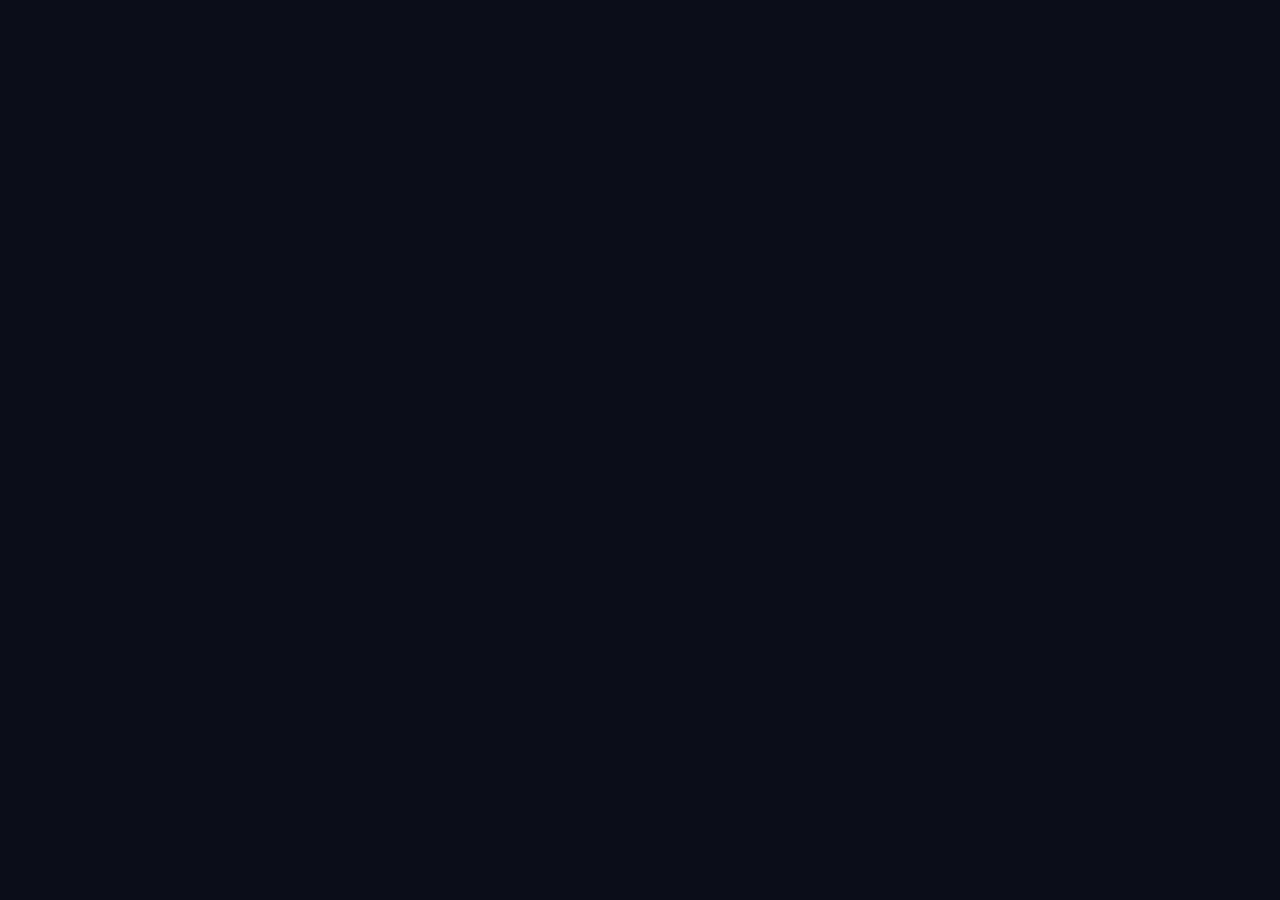
==== commit 0b5e069b: "Reestrutura acesso: controle de docas primeiro, Report para admins - index.html = controle de docas " ====
--- a/index.html
+++ b/index.html
@@ -1,317 +1,92 @@
 <!DOCTYPE html>
 <html lang="pt-BR">
 <head>
-<meta charset="UTF-8">
-<meta name="viewport" content="width=device-width, initial-scale=1.0">
-<title>Painel Logístico · Mercado Livre</title>
-<link rel="icon" type="image/svg+xml" href="assets/favicon.svg">
-<link rel="stylesheet" href="https://cdn.jsdelivr.net/npm/@tabler/icons-webfont@2.44.0/tabler-icons.min.css">
-<link rel="stylesheet" href="style.css">
-<script src="https://cdnjs.cloudflare.com/ajax/libs/Chart.js/4.4.1/chart.umd.js"></script>
-<script src="https://www.gstatic.com/firebasejs/10.8.0/firebase-app-compat.js"></script>
-<script src="https://www.gstatic.com/firebasejs/10.8.0/firebase-auth-compat.js"></script>
-<script src="https://www.gstatic.com/firebasejs/10.8.0/firebase-firestore-compat.js"></script>
-<script src="js/firebase-config.js"></script>
+  <meta charset="UTF-8">
+  <meta name="viewport" content="width=device-width, initial-scale=1.0">
+  <title>Controle de Docas · DESPACHO</title>
+
+  <link rel="icon" type="image/svg+xml" href="assets/favicon.svg">
+  <link rel="preconnect" href="https://fonts.googleapis.com">
+  <link rel="preconnect" href="https://fonts.gstatic.com" crossorigin>
+  <link href="https://fonts.googleapis.com/css2?family=Space+Grotesk:wght@500;600;700&family=Inter:wght@400;500;600;700&family=JetBrains+Mono:wght@500;600&display=swap" rel="stylesheet">
+
+  <script src="https://cdn.tailwindcss.com"></script>
+  <script src="https://unpkg.com/react@18/umd/react.production.min.js" crossorigin></script>
+  <script src="https://unpkg.com/react-dom@18/umd/react-dom.production.min.js" crossorigin></script>
+
+  <script src="https://www.gstatic.com/firebasejs/10.8.0/firebase-app-compat.js"></script>
+  <script src="https://www.gstatic.com/firebasejs/10.8.0/firebase-auth-compat.js"></script>
+  <script src="https://www.gstatic.com/firebasejs/10.8.0/firebase-firestore-compat.js"></script>
+
+  <style>
+    :root {
+      --bg: #0B0F1A;
+      --bg-elevated: #11172A;
+      --surface: #161D33;
+      --surface-2: #1D2540;
+      --border: #2A3354;
+      --border-soft: #232B47;
+      --text: #F4F1E8;
+      --text-muted: #9CA6C4;
+      --text-faint: #707CA0;
+      --gold: #C9A350;
+      --gold-soft: #E3C57E;
+      --gold-dark: #8C6F2E;
+      --gold-bg: rgba(201, 163, 80, 0.10);
+      --blue: #5B8DEF;
+      --blue-bg: rgba(91, 141, 239, 0.10);
+      --red: #E5483D;
+      --red-bg: rgba(229, 72, 61, 0.12);
+      --green: #34C77B;
+      --green-bg: rgba(52, 199, 123, 0.12);
+      --amber: #E0A23B;
+      --amber-bg: rgba(224, 162, 59, 0.12);
+    }
+
+    * { box-sizing: border-box; }
+
+    body {
+      background-color: var(--bg);
+      color: var(--text);
+      font-family: 'Inter', system-ui, sans-serif;
+    }
+
+    .font-display { font-family: 'Space Grotesk', 'Inter', sans-serif; }
+    .font-data { font-family: 'JetBrains Mono', ui-monospace, monospace; }
+
+    input::placeholder, textarea::placeholder { color: var(--text-faint); }
+    select { color-scheme: dark; }
+
+    @keyframes pulse-emergency {
+      0%, 100% { box-shadow: 0 0 0 0 rgba(229, 72, 61, 0.5); }
+      50% { box-shadow: 0 0 0 8px rgba(229, 72, 61, 0); }
+    }
+    .emergency-pulse { animation: pulse-emergency 1.8s ease-out infinite; }
+
+    @keyframes ping-slow {
+      0% { transform: scale(0.9); opacity: 0.7; }
+      100% { transform: scale(1.8); opacity: 0; }
+    }
+    .ping-ring { animation: ping-slow 1.4s cubic-bezier(0,0,0.2,1) infinite; }
+
+    @keyframes shake-once {
+      0%, 100% { transform: translateX(0); }
+      20% { transform: translateX(-6px); }
+      40% { transform: translateX(6px); }
+      60% { transform: translateX(-4px); }
+      80% { transform: translateX(4px); }
+    }
+    .shake-once { animation: shake-once 0.4s ease-in-out; }
+
+    ::-webkit-scrollbar { width: 10px; height: 10px; }
+    ::-webkit-scrollbar-track { background: var(--bg); }
+    ::-webkit-scrollbar-thumb { background: var(--border); border-radius: 999px; }
+  </style>
 </head>
 <body>
+  <div id="root"></div>
 
-<!-- ── TELA DE LOGIN ── -->
-<div id="login-screen" class="login-screen">
-  <div class="login-box">
-    <img class="login-logo" src="https://bring.com.br/blog/wp-content/uploads/2018/05/Mercado-Livre-logo.png" alt="Mercado Livre">
-    <h1 class="login-title">Painel Logístico</h1>
-    <p class="login-sub">Acesso restrito a operadores autorizados</p>
-    <form id="login-form" class="login-form">
-      <div class="fld">
-        <label>Usuário</label>
-        <input type="text" id="login-usuario" placeholder="seu.usuario" autocomplete="username" autocapitalize="none" required>
-      </div>
-      <div class="fld">
-        <label>Senha</label>
-        <input type="password" id="login-senha" placeholder="••••••••" autocomplete="current-password" required>
-      </div>
-      <div id="login-error" class="login-error" style="display:none;"></div>
-      <button type="submit" class="btn btn-primary" id="login-submit-btn" style="margin-top:6px;">
-        <i class="ti ti-login-2"></i>Entrar
-      </button>
-    </form>
-  </div>
-</div>
-
-<!-- ── ACESSO NEGADO ── -->
-<div id="access-denied" style="display:none;min-height:100vh;background:var(--bg, #F5F5F5);display:none;align-items:center;justify-content:center;flex-direction:column;gap:16px;text-align:center;padding:20px;">
-  <i class="ti ti-shield-off" style="font-size:56px;color:#E8222E;"></i>
-  <strong style="font-size:20px;">Acesso Restrito</strong>
-  <p style="color:#666;font-size:14px;max-width:280px;">Seu usuário não tem permissão de administrador. Entre em contato com o responsável.</p>
-  <button id="denied-logout-btn" class="btn btn-outline" style="margin-top:8px;">Sair</button>
-</div>
-
-<!-- ── APLICAÇÃO PRINCIPAL ── -->
-<div id="app-root" class="app-root" style="display:none;">
-
-  <header class="header">
-    <a class="header-brand" href="#">
-      <img class="header-logo" src="https://bring.com.br/blog/wp-content/uploads/2018/05/Mercado-Livre-logo.png" alt="Mercado Livre">
-    </a>
-    <div class="header-div"></div>
-    <span class="header-label">Painel Operacional</span>
-    <div class="header-right">
-      <span id="header-date"></span>
-      <span id="header-clock"></span>
-      <div class="header-badge">Logística</div>
-      <a href="admin.html" class="header-admin-btn" title="Controle de Docas">
-        <i class="ti ti-shield-lock"></i>Controle de Docas
-      </a>
-      <div class="header-user">
-        <span class="header-user-email" id="header-user-name"></span>
-        <button class="header-logout-btn" id="logout-btn" title="Sair">
-          <i class="ti ti-logout"></i>
-        </button>
-      </div>
-    </div>
-  </header>
-
-  <div class="layout">
-    <nav class="sidebar" aria-label="Navegação">
-      <div class="sidebar-sec">Relatórios</div>
-      <div class="nav-item active" id="nav-form" data-tab="form"><i class="ti ti-file-plus"></i>Novo relatório</div>
-      <div class="nav-item" id="nav-hist" data-tab="hist"><i class="ti ti-history"></i>Histórico</div>
-      <div class="sidebar-foot">
-        <div class="sidebar-foot-txt">Mercado Livre · Operações<br>Dados salvos no navegador</div>
-      </div>
-    </nav>
-
-    <main class="main">
-
-      <!-- ── NOVO RELATÓRIO ── -->
-      <section class="panel active" id="panel-form">
-        <div class="breadcrumb"><i class="ti ti-home"></i><span>Início</span><i class="ti ti-chevron-right"></i><span>Novo relatório</span></div>
-        <div class="pg-title">Novo relatório diário</div>
-        <div class="pg-sub">Preencha os dados do turno e gere o texto para envio. · <strong id="pg-date-display" style="color:var(--ml-blue);"></strong></div>
-
-        <div class="card">
-          <div class="card-title"><i class="ti ti-clock"></i>Configuração do turno</div>
-          <div class="g2">
-            <div class="fld full">
-              <label>Horário de corte (ETD)</label>
-              <select id="etd">
-                <option value="03">ETD das 03:00</option>
-                <option value="01">ETD das 01:00</option>
-                <option value="22">ETD das 22:00</option>
-                <option value="21">ETD das 21:00</option>
-              </select>
-            </div>
-          </div>
-        </div>
-
-        <div class="card">
-          <div class="card-title"><i class="ti ti-package"></i>Pedidos</div>
-          <div class="g2">
-            <div class="fld"><label>Total de pedidos <span class="req-mark">*</span></label><input type="number" inputmode="numeric" id="totalPedidos" placeholder="Ex: 1200" min="0"></div>
-            <div class="fld"><label>Total shippados <span class="req-mark">*</span></label><input type="number" inputmode="numeric" id="totalShippados" placeholder="Ex: 1180" min="0"></div>
-            <div class="fld">
-              <label>Total de ruptura</label>
-              <div class="inline-inc">
-                <input type="number" inputmode="numeric" id="ruptura" placeholder="0" min="0">
-                <button class="btn-quick-inc" data-target="ruptura" data-val="0" type="button">0</button>
-                <button class="btn-quick-inc" data-target="ruptura" data-add="1" type="button">+1</button>
-              </div>
-            </div>
-            <div class="fld"><label>Taxa de shipagem</label><div class="computed" id="taxaShip">—</div></div>
-          </div>
-        </div>
-
-        <div class="card">
-          <div class="card-title"><i class="ti ti-box"></i>Packed por motivo</div>
-          <div class="g2">
-            <div class="fld">
-              <label>Desvio operacional</label>
-              <div class="inline-inc">
-                <input type="number" inputmode="numeric" id="packedDesvio" placeholder="0" min="0">
-                <button class="btn-quick-inc" data-target="packedDesvio" data-val="0" type="button">0</button>
-                <button class="btn-quick-inc" data-target="packedDesvio" data-add="1" type="button">+1</button>
-              </div>
-            </div>
-            <div class="fld">
-              <label>Atraso fluxo OUT</label>
-              <div class="inline-inc">
-                <input type="number" inputmode="numeric" id="packedAtraso" placeholder="0" min="0">
-                <button class="btn-quick-inc" data-target="packedAtraso" data-val="0" type="button">0</button>
-                <button class="btn-quick-inc" data-target="packedAtraso" data-add="1" type="button">+1</button>
-              </div>
-            </div>
-            <div class="fld">
-              <label>Travado</label>
-              <div class="inline-inc">
-                <input type="number" inputmode="numeric" id="packedTravado" placeholder="0" min="0">
-                <button class="btn-quick-inc" data-target="packedTravado" data-val="0" type="button">0</button>
-                <button class="btn-quick-inc" data-target="packedTravado" data-add="1" type="button">+1</button>
-              </div>
-            </div>
-            <div class="fld">
-              <label>RTP (atraso fluxo)</label>
-              <div class="inline-inc">
-                <input type="number" inputmode="numeric" id="rtpRtp" placeholder="0" min="0">
-                <button class="btn-quick-inc" data-target="rtpRtp" data-val="0" type="button">0</button>
-                <button class="btn-quick-inc" data-target="rtpRtp" data-add="1" type="button">+1</button>
-              </div>
-            </div>
-            <div class="fld">
-              <label>RTW (replen)</label>
-              <div class="inline-inc">
-                <input type="number" inputmode="numeric" id="rtwReplen" placeholder="0" min="0">
-                <button class="btn-quick-inc" data-target="rtwReplen" data-val="0" type="button">0</button>
-                <button class="btn-quick-inc" data-target="rtwReplen" data-add="1" type="button">+1</button>
-              </div>
-            </div>
-          </div>
-        </div>
-
-        <div class="card">
-          <div class="card-title"><i class="ti ti-stack-2"></i>HU &amp; SPP</div>
-          <div class="g2">
-            <div class="fld">
-              <label>HU In</label>
-              <div class="inline-inc">
-                <input type="number" inputmode="numeric" id="huIn" placeholder="0" min="0">
-                <button class="btn-quick-inc" data-target="huIn" data-val="0" type="button">0</button>
-                <button class="btn-quick-inc" data-target="huIn" data-add="1" type="button">+1</button>
-              </div>
-            </div>
-            <div class="fld">
-              <label>HU Closed</label>
-              <div class="inline-inc">
-                <input type="number" inputmode="numeric" id="huClosed" placeholder="0" min="0">
-                <button class="btn-quick-inc" data-target="huClosed" data-val="0" type="button">0</button>
-                <button class="btn-quick-inc" data-target="huClosed" data-add="1" type="button">+1</button>
-              </div>
-            </div>
-            <div class="fld"><label>SPP projetado (%)</label><input type="number" id="sppProj" placeholder="99.5" step="0.1" min="0" max="100"></div>
-            <div class="fld">
-              <label>SPP real (%)</label>
-              <input type="number" id="sppReal" placeholder="99.1" step="0.1" min="0" max="100">
-              <div class="spp-csv-upload">
-                <input type="file" id="csvSppFile" accept=".csv" style="display:none;">
-                <button class="spp-csv-btn" type="button" id="btn-csv-spp">
-                  <i class="ti ti-file-spreadsheet"></i>Calcular via CSV (Doca)
-                </button>
-              </div>
-              <div class="spp-csv-result" id="sppCsvResult"></div>
-            </div>
-            <div class="fld full"><label>Litragem</label><input type="text" id="litragem" placeholder="Ex: 2.400m³"></div>
-          </div>
-        </div>
-
-        <div class="card">
-          <div class="card-title"><i class="ti ti-target"></i>Indicadores de meta</div>
-          <div class="info-note" style="margin-bottom:14px;"><i class="ti ti-info-circle"></i>OOT e SLA são os únicos indicadores que impactam o atingimento de meta (99%).</div>
-          <div class="kpi-meta-grid">
-            <div class="kpi-meta-card">
-              <div class="kpi-meta-label">OOT <span class="req-mark">*</span><span class="kpi-dot" id="d-oot"></span></div>
-              <div class="kpi-meta-row"><input type="number" id="oot" placeholder="99" step="0.1" min="0" max="100"><span class="unit">%</span></div>
-              <div id="tag-oot"></div>
-            </div>
-            <div class="kpi-meta-card">
-              <div class="kpi-meta-label">SLA / WMS <span class="req-mark">*</span><span class="kpi-dot" id="d-sla"></span></div>
-              <div class="kpi-meta-row"><input type="number" id="sla" placeholder="99" step="0.1" min="0" max="100"><span class="unit">%</span></div>
-              <div id="tag-sla"></div>
-            </div>
-          </div>
-          <div id="liveStatus" style="display:none;"></div>
-        </div>
-
-        <div class="card">
-          <div class="card-title"><i class="ti ti-gauge"></i>Outros indicadores (informativos)</div>
-          <div class="kpi-info-grid">
-            <div class="kpi-info-card">
-              <div class="kpi-info-label">COT</div>
-              <div class="kpi-info-row"><input type="number" id="cot" placeholder="99" step="0.1" min="0" max="100"><span class="unit">%</span></div>
-            </div>
-            <div class="kpi-info-card">
-              <div class="kpi-info-label">DOT</div>
-              <div class="kpi-info-row"><input type="number" id="dot" placeholder="99" step="0.1" min="0" max="100"><span class="unit">%</span></div>
-            </div>
-          </div>
-        </div>
-
-        <div class="card">
-          <div class="card-title"><i class="ti ti-key"></i>Last Key</div>
-          <div class="g1">
-            <div class="fld"><label>Identificador da última chave</label><input type="text" id="lastKey" placeholder="Ex: 12:55 - Rota SP-01"></div>
-          </div>
-        </div>
-
-        <div style="display:flex;gap:10px;margin-top:18px;">
-          <button class="btn btn-primary" id="btnGerar" disabled style="margin-top:0;flex:1;">
-            <i class="ti ti-file-description"></i>Gerar relatório e salvar
-          </button>
-          <button class="btn btn-outline btn-danger" id="btn-limpar-campos" style="padding:13px 20px;border-radius:var(--radius);font-size:14px;">
-            <i class="ti ti-eraser"></i>Limpar
-          </button>
-        </div>
-        <div class="validation-counter" id="validationCounter">
-          <i class="ti ti-alert-circle"></i>
-          <span id="validationText">Preencha os campos essenciais para gerar</span>
-        </div>
-
-        <div id="outWrap" style="display:none;margin-top:18px;">
-          <div class="card">
-            <div class="out-header">
-              <span class="out-label">Texto gerado</span>
-              <div style="display:flex;gap:8px;">
-                <button class="btn-copy" id="btn-copiar"><i class="ti ti-copy" style="font-size:13px;"></i>Copiar</button>
-              </div>
-            </div>
-            <textarea id="output" readonly></textarea>
-            <button class="btn btn-wa" id="btn-whatsapp">
-              <i class="ti ti-brand-whatsapp"></i>Abrir no WhatsApp
-            </button>
-          </div>
-        </div>
-      </section>
-
-      <!-- ── HISTÓRICO ── -->
-      <section class="panel" id="panel-hist">
-        <div class="breadcrumb"><i class="ti ti-home"></i><span>Início</span><i class="ti ti-chevron-right"></i><span>Histórico</span></div>
-        <div class="pg-title">Histórico de relatórios</div>
-        <div class="pg-sub">Relatórios salvos localmente neste navegador.</div>
-        <div class="hist-toolbar">
-          <span class="hist-count" id="histCount"></span>
-          <div class="hist-actions">
-            <button class="btn btn-green" id="btn-export-csv"><i class="ti ti-table-export"></i>Exportar tudo (CSV)</button>
-            <button class="btn btn-danger" id="btn-limpar-tudo"><i class="ti ti-trash"></i>Limpar tudo</button>
-          </div>
-        </div>
-        <div id="histList"></div>
-      </section>
-
-    </main>
-  </div>
-
-  <nav class="mobile-nav" aria-label="Navegação mobile">
-    <button id="mnav-form" class="active" data-tab="form"><i class="ti ti-file-plus"></i>Relatório</button>
-    <button id="mnav-hist" data-tab="hist"><i class="ti ti-history"></i>Histórico</button>
-  </nav>
-
-</div><!-- /app-root -->
-
-<div id="toast-container" class="toast-container"></div>
-
-<div id="confirm-modal" class="modal-overlay">
-  <div class="modal-box">
-    <div class="modal-header-custom" id="modal-title-el">
-      <i class="ti ti-alert-triangle" style="color:var(--err);font-size:18px;"></i>Confirmar Ação
-    </div>
-    <div class="modal-body-custom" id="modal-message-el">
-      Tem certeza que deseja realizar esta ação?
-    </div>
-    <div class="modal-footer-custom">
-      <button class="modal-btn-cancel" id="modal-cancel-btn">Cancelar</button>
-      <button class="modal-btn-confirm" id="modal-confirm-btn">Confirmar</button>
-    </div>
-  </div>
-</div>
-
-<script src="app.js"></script>
+  <script src="js/firebase-config.js"></script>
+  <script src="js/app.js"></script>
 </body>
 </html>
